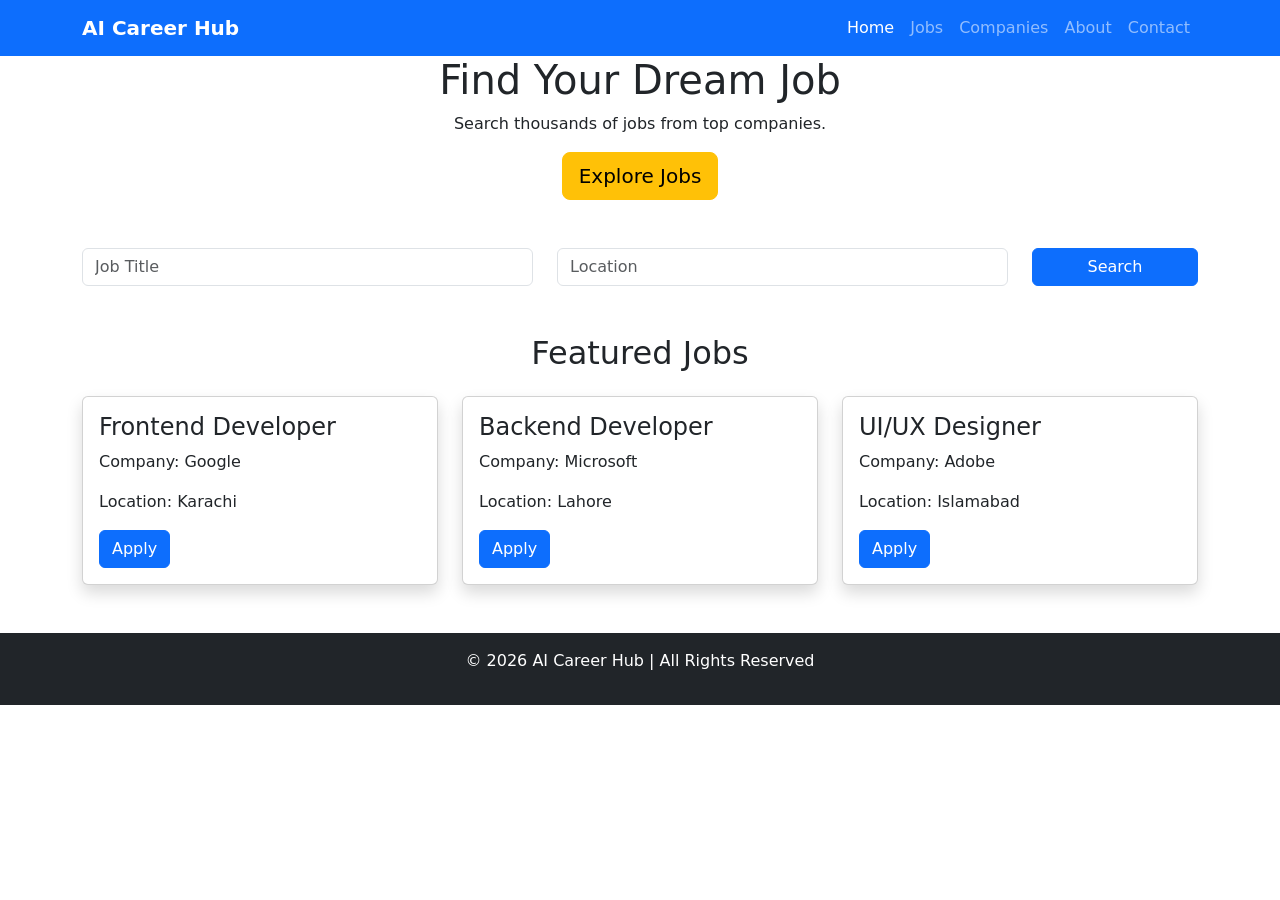
==== index.html @ 6ff3f3fc "Initial AI Career Hub project setup" ====
<!DOCTYPE html>
<html lang="en">
<head>
    <meta charset="UTF-8">
    <meta name="viewport" content="width=device-width, initial-scale=1.0">
    <title>AI Career Hub</title>

    <link href="https://cdn.jsdelivr.net/npm/bootstrap@5.3.7/dist/css/bootstrap.min.css" rel="stylesheet">

    <link rel="stylesheet" href="css/style.css">
</head>
<body>

<!-- Navbar -->
<nav class="navbar navbar-expand-lg navbar-dark bg-primary">
    <div class="container">
        <a class="navbar-brand fw-bold" href="#">AI Career Hub</a>

        <button class="navbar-toggler" data-bs-toggle="collapse" data-bs-target="#menu">
            <span class="navbar-toggler-icon"></span>
        </button>

        <div class="collapse navbar-collapse" id="menu">
            <ul class="navbar-nav ms-auto">
                <li class="nav-item"><a class="nav-link active" href="#">Home</a></li>
                <li class="nav-item"><a class="nav-link" href="#">Jobs</a></li>
                <li class="nav-item"><a class="nav-link" href="#">Companies</a></li>
                <li class="nav-item"><a class="nav-link" href="#">About</a></li>
                <li class="nav-item"><a class="nav-link" href="#">Contact</a></li>
            </ul>
        </div>
    </div>
</nav>

<!-- Hero -->
<section class="hero">
    <div class="container text-center">
        <h1>Find Your Dream Job</h1>

        <p>Search thousands of jobs from top companies.</p>

        <a href="#" class="btn btn-warning btn-lg">Explore Jobs</a>
    </div>
</section>

<!-- Search -->
<section class="container my-5">

    <div class="row">

        <div class="col-md-5">
            <input type="text" class="form-control" placeholder="Job Title">
        </div>

        <div class="col-md-5">
            <input type="text" class="form-control" placeholder="Location">
        </div>

        <div class="col-md-2">
            <button class="btn btn-primary w-100">Search</button>
        </div>

    </div>

</section>

<!-- Featured Jobs -->

<section class="container">

<h2 class="text-center mb-4">Featured Jobs</h2>

<div class="row">

<div class="col-md-4">

<div class="card shadow">

<div class="card-body">

<h4>Frontend Developer</h4>

<p>Company: Google</p>

<p>Location: Karachi</p>

<button class="btn btn-primary">Apply</button>

</div>

</div>

</div>

<div class="col-md-4">

<div class="card shadow">

<div class="card-body">

<h4>Backend Developer</h4>

<p>Company: Microsoft</p>

<p>Location: Lahore</p>

<button class="btn btn-primary">Apply</button>

</div>

</div>

</div>

<div class="col-md-4">

<div class="card shadow">

<div class="card-body">

<h4>UI/UX Designer</h4>

<p>Company: Adobe</p>

<p>Location: Islamabad</p>

<button class="btn btn-primary">Apply</button>

</div>

</div>

</div>

</div>

</section>

<!-- Footer -->

<footer class="bg-dark text-white text-center p-3 mt-5">

<p>© 2026 AI Career Hub | All Rights Reserved</p>

</footer>

<script src="https://cdn.jsdelivr.net/npm/bootstrap@5.3.7/dist/js/bootstrap.bundle.min.js"></script>

<script src="js/script.js"></script>

</body>
</html>
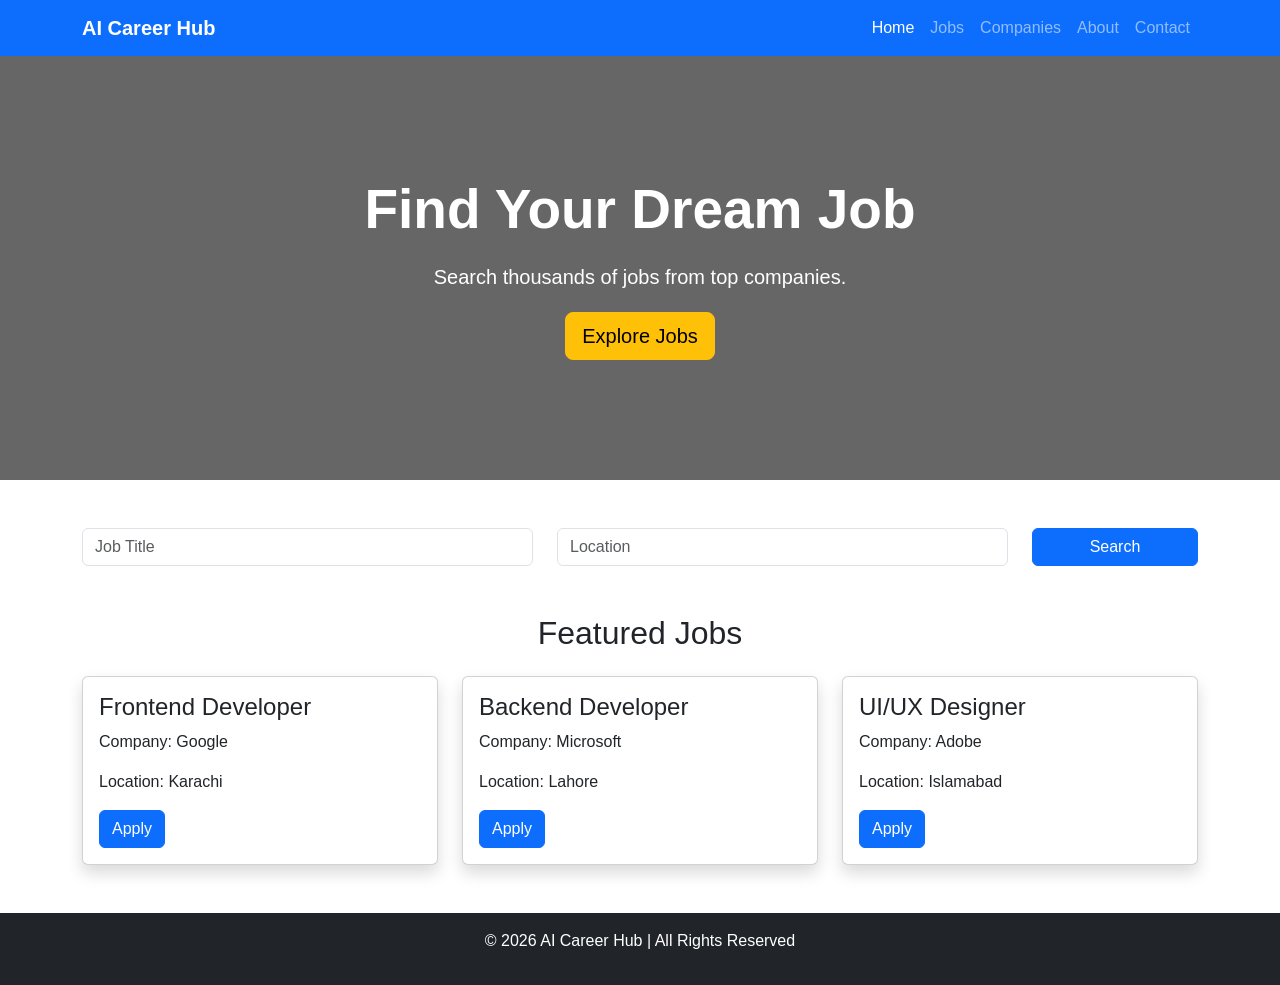
==== commit dba2f58d: "Completed Jobs page with responsive design and JavaScript functionality" ====
--- a/index.html
+++ b/index.html
@@ -23,10 +23,10 @@
         <div class="collapse navbar-collapse" id="menu">
             <ul class="navbar-nav ms-auto">
                 <li class="nav-item"><a class="nav-link active" href="#">Home</a></li>
-                <li class="nav-item"><a class="nav-link" href="#">Jobs</a></li>
+                <li class="nav-item"><a class="nav-link" href="jobs.html">Jobs</a></li>
                 <li class="nav-item"><a class="nav-link" href="#">Companies</a></li>
-                <li class="nav-item"><a class="nav-link" href="#">About</a></li>
-                <li class="nav-item"><a class="nav-link" href="#">Contact</a></li>
+                <li class="nav-item"><a class="nav-link" href="about.html">About</a></li>
+                <li class="nav-item"><a class="nav-link" href="contact.html">Contact</a></li>
             </ul>
         </div>
     </div>
--- a/css/style.css
+++ b/css/style.css
@@ -0,0 +1,60 @@
+*{
+    margin:0;
+    padding:0;
+    box-sizing:border-box;
+}
+
+body{
+    font-family:Arial, sans-serif;
+}
+
+.hero{
+    background:linear-gradient(rgba(0,0,0,.6),rgba(0,0,0,.6)),
+    url("https://images.unsplash.com/photo-1521791136064-7986c2920216?w=1200");
+    background-size:cover;
+    background-position:center;
+    color:white;
+    padding:120px 20px;
+}
+
+.hero h1{
+    font-size:55px;
+    font-weight:bold;
+}
+
+.hero p{
+    font-size:20px;
+    margin:20px 0;
+}
+
+.card{
+    transition:.3s;
+}
+
+.card:hover{
+    transform:translateY(-8px);
+}
+
+.btn{
+    transition:.3s;
+}
+
+.btn:hover{
+    transform:scale(1.05);
+}
+
+footer{
+    margin-top:60px;
+}
+
+@media(max-width:768px){
+
+.hero h1{
+    font-size:35px;
+}
+
+.hero p{
+    font-size:18px;
+}
+
+}
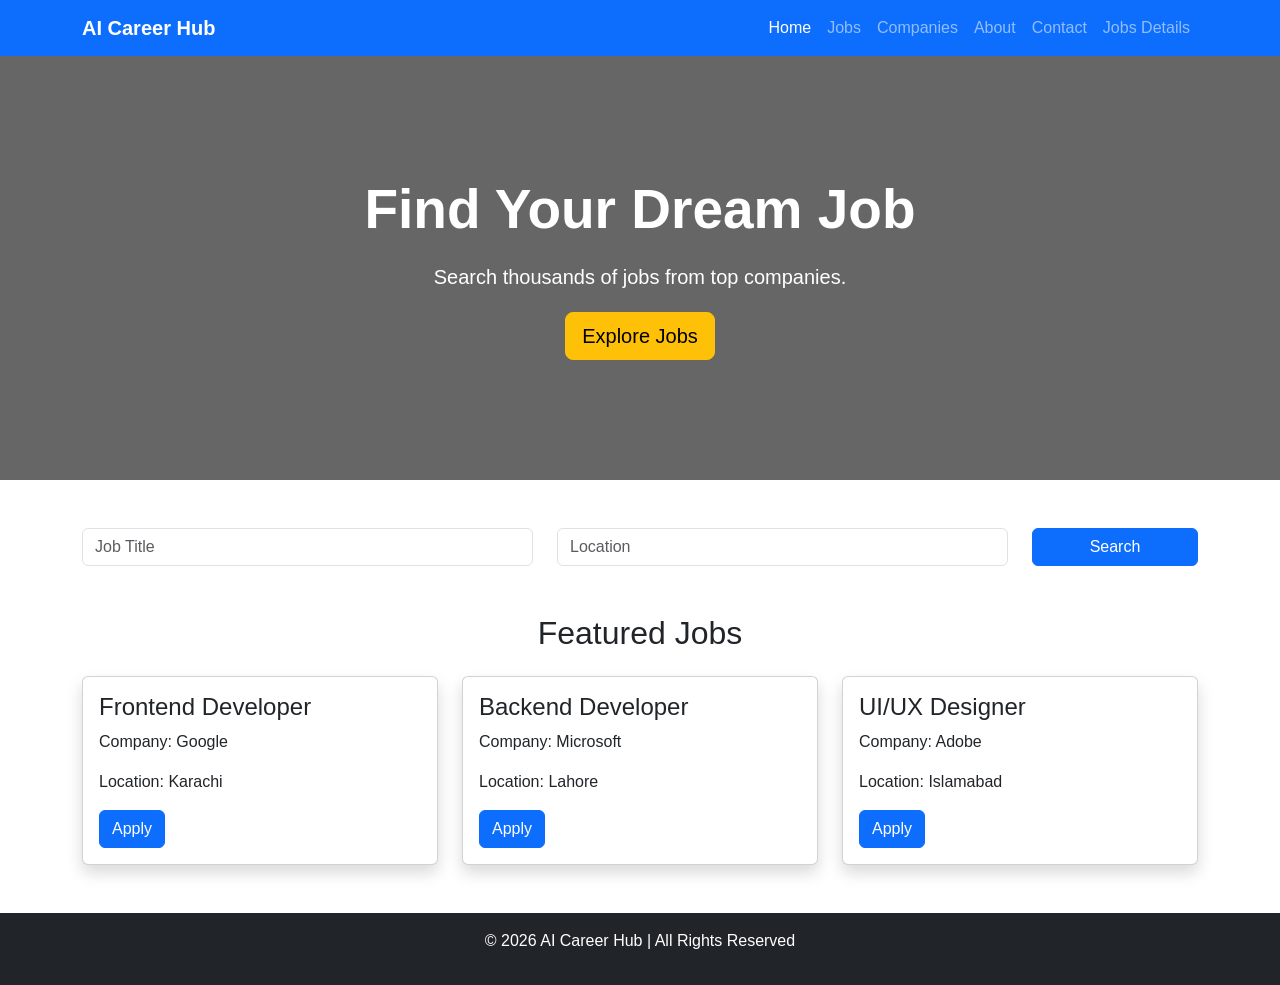
==== commit 4720b0d8: "Added Job Details page with local storage and dark mode" ====
--- a/index.html
+++ b/index.html
@@ -27,6 +27,7 @@
                 <li class="nav-item"><a class="nav-link" href="#">Companies</a></li>
                 <li class="nav-item"><a class="nav-link" href="about.html">About</a></li>
                 <li class="nav-item"><a class="nav-link" href="contact.html">Contact</a></li>
+                <li class="nav-item"><a class="nav-link" href="job-details.html">Jobs Details</a></li>
             </ul>
         </div>
     </div>
